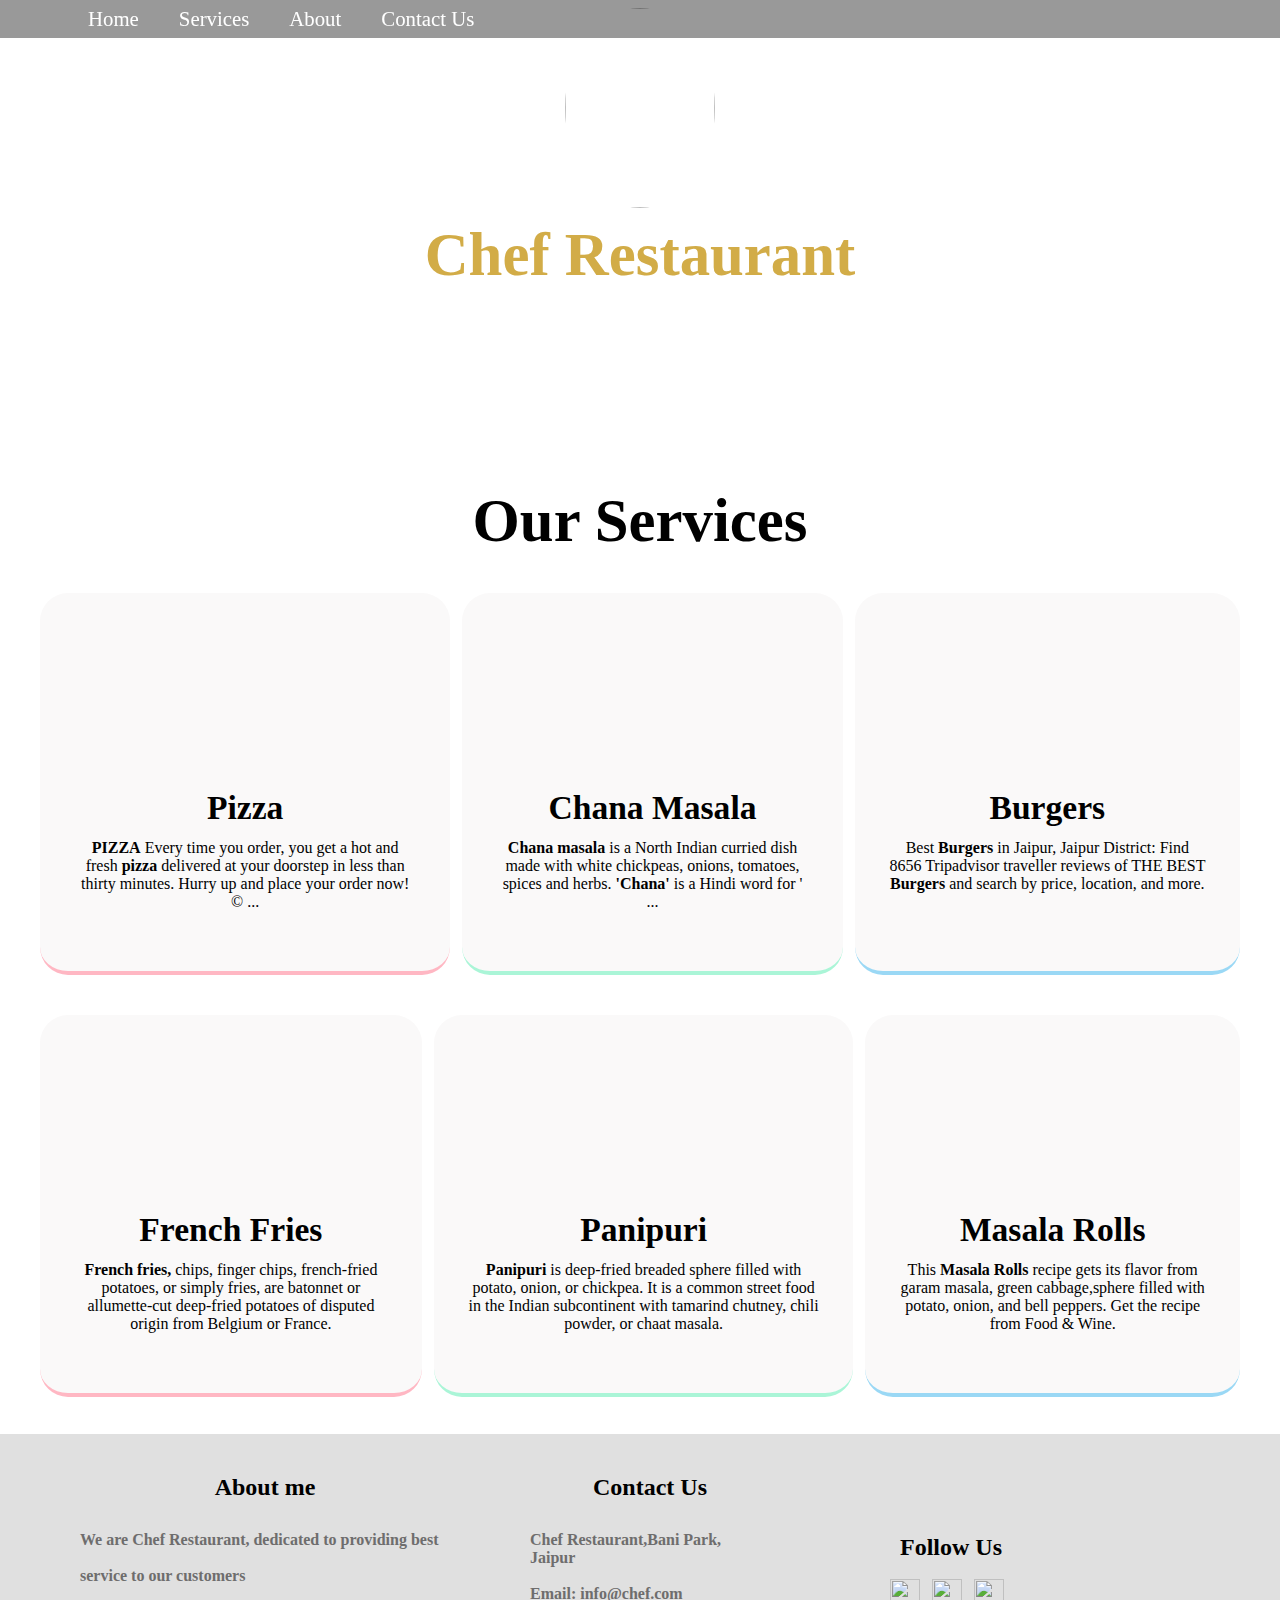
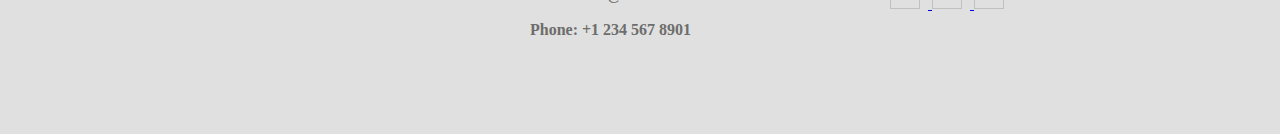
==== index.html @ b622eca0 "Restaurant website" ====
<!DOCTYPE html>
<html lang="en">

<head>
    <meta charset="UTF-8">
    <meta name="viewport" content="width=device-width, initial-scale=1.0">
    <title>Project-2</title>
    <link rel="stylesheet" href="index.css">
    <link rel="stylesheet" media="screen and (max-width: 1170px)" href="phone.css">
</head>

<body>
    <nav class="navbar">
        <div id="logo">
            <img src="https://th.bing.com/th/id/OIP.P1Xz5hyiFwK5Bt90eq-L9gHaHa?pid=ImgDet&w=183&h=183&c=7" alt="">
        </div>

        <ul>
            <li class="item"><a href="#home">Home</a></li>
            <li class="item"><a href="#services">Services</a></li>
            <li class="item"><a href="#contact">About</a></li>
            <li class="item"><a href="#contact">Contact Us</a></li>

        </ul>
    </nav>
    <sectipon class="home">
        <img src="https://th.bing.com/th/id/OIP.P1Xz5hyiFwK5Bt90eq-L9gHaHa?pid=ImgDet&w=183&h=183&c=7" alt="">
        <h1 class="h-primary-1">Chef Restaurant</h1>
        <p>We are Chef Restaurant, dedicated to providing best</p>
        <p>service to our customers </p>
        <button class="button">Order Now</button>
    </sectipon>

    <section class="services-container">
        <h1 class="h-primary center">Our Services</h1>

        <div id="services">
            <div class="box" id="box1">
                <a href="menu1.html" style="text-decoration: none;">
                <img src="https://cdn.pixabay.com/photo/2020/05/17/04/22/pizza-5179939_640.jpg" alt="">
                <h2 class="h-secondary center"> Pizza</h2>
                <p class="center"> <b> PIZZA</b> Every time you order, you get a hot and fresh <b>pizza</b> delivered at
                     your doorstep in less than thirty minutes.
                       Hurry up and place your order now! © ...</p></a>
            </div>
            <div class="box" id="box2">
                <a href="menu2.html"style="text-decoration: none;">
                <img src="https://cdn.pixabay.com/photo/2022/06/27/05/36/biryani-7286734_1280.jpg" alt="">
                <h2 class="h-secondary center">Chana Masala </h2>
                <p class="center"> <b>Chana masala</b> is a North Indian curried dish made 
                    with white chickpeas, onions, tomatoes, spices and herbs. <b>'Chana'</b>  is a Hindi word for ' ...</p>
                </a>
            </div>


            <div class="box" id="box3">
                <a href="menu3.html"style="text-decoration: none;">
                <img src="https://cdn.pixabay.com/photo/2020/03/21/11/17/burger-4953465_640.jpg" alt="">
                <h2 class="h-secondary center">Burgers</h2>
                <p class="center">
                    Best <b>Burgers</b> in Jaipur, Jaipur District: Find 8656 Tripadvisor traveller
                         reviews of THE BEST <b> Burgers</b> and search by price, location, and more.
                    </p>
                </a>
            </div>

        </div>
    </section>
    <section class="services-container">

        <div id="services">
            <div class="box" id="box1">
                <a href="menu4.html"style="text-decoration: none;">
                <img src="https://cdn.pixabay.com/photo/2019/07/29/05/52/burger-4369973_640.jpg" alt="">
                <h2 class="h-secondary center">French Fries</h2>
                <p class="center"> <b>French fries,</b> chips, finger chips, french-fried potatoes, or simply fries, are batonnet or
                     allumette-cut deep-fried potatoes of disputed origin from Belgium or France.</p>
                    </a>
            </div>
            <div class="box" id="box2">
                <a href="menu5.html"style="text-decoration: none;">
                <img src="https://cdn.pixabay.com/photo/2021/01/06/14/01/pani-puri-5894482_1280.jpg" alt="">
                <h2 class="h-secondary center">Panipuri</h2>
                <p class="center"><b>Panipuri</b> is deep-fried breaded sphere filled with potato, onion, or chickpea.
                     It is a common street food
                     in the Indian subcontinent with
                      tamarind chutney, chili powder, or chaat masala.</p>
                    </a>
            </div>


            <div class="box" id="box3">
                <a href="menu6.html"style="text-decoration: none;">
                <img src="https://cdn.pixabay.com/photo/2017/11/13/03/56/grilled-pineapple-pork-burrito-2944562_640.jpg" alt="">
                <h2 class="h-secondary center">Masala Rolls</h2>
                <p class="center">This <b>Masala Rolls</b>  recipe gets its flavor
                     from garam masala, green cabbage,sphere filled with potato, onion,
                      and bell peppers. Get the recipe from Food & Wine.</p>
                    </a>
            </div>

        </div>
    </section>
    <footer id="contact">
        <div class="contact">
            <div class="big-box-1">
                <h2>About me</h2>
                <h4>We are Chef Restaurant, dedicated to providing best</h4>
                <br>
                <h4>service to our customers</h4>
            </div>
            <div class="big-box-2">
                <h2>Contact Us</h2>
                <h4>Chef Restaurant,Bani Park, Jaipur</h4><br>
                <h4> Email: info@chef.com</h4><br>
                <h4>Phone: +1 234 567 8901</h4>
            </div>
            <div class="big-box-3">
                <h2>Follow Us</h2><br>
                <a href="https://www.facebook.com/">
                    <img src="https://th.bing.com/th/id/OIP.N3qQYyy1CYKzpKRpUzGI3AHaHa?w=181&h=181&c=7&r=0&o=5&pid=1.7"
                        alt="">
                </a>
                <a href="https://www.instagram.com/">
                    <img src="https://th.bing.com/th?id=OIP.BQmI9ut8EFqzQwDz23hjmwHaHa&w=250&h=250&c=8&rs=1&qlt=90&o=6&pid=3.1&rm=2"
                        alt="">
                </a>
                <a href="https://twitter.com/">
                    <img src="https://th.bing.com/th/id/R.3968bb615bd426d012affa7cc43a6131?rik=4lDA8AYDLq6IDA&riu=http%3a%2f%2fcdn.onlinewebfonts.com%2fsvg%2fimg_416151.png&ehk=fuEgMo3pf9%2bwwPlSUYAc%2fMZ7pVw%2byaEUNDAKgmDqiso%3d&risl=&pid=ImgRaw&r=0"
                        alt="">
                </a>
            </div>
        </div>
    </footer>
</body>

</html>
---- index.css ----
* {
  margin: 0;
  padding: 0;
}

:root {
  --navbar-height: 59px;
}
html{
  scroll-behavior: smooth;
}

.navbar {
  display: flex;
  align-items: center;
  position: absolute;
  top: 0px;
  position: sticky;
}

#logo {
  margin: 10px 34px;
}

#logo img {
  height: 60px;
  border-radius: 50px;
}

.navbar ul {
  display: flex;
}

.navbar::before {
  content: "";
  background-color: black;
  position: absolute;
  top: 0px;
  left: 0px;
  height: 100%;
  width: 100%;
  z-index: -1;
  opacity: 0.4;
}

.navbar ul li {
  list-style: none;
  font-size: 1.3rem;
}

.navbar ul li a {
  display: block;
  padding: 3px 20px;
  border-radius: 20px;
  text-decoration: none;
  color: white;
}

.navbar ul li a:hover {
  background-color: white;
  color: black;
}

.home {
  display: flex;
  flex-direction: column;
  padding: 3px 200px;
  height: 360px;
  align-items: center;
  justify-content: center;
}

.home::before {
  content: "";
  background: url('https://images.pexels.com/photos/3850838/pexels-photo-3850838.jpeg?auto=compress&cs=tinysrgb&w=600') no-repeat center/cover;
  position: absolute;
  top: 0px;
  left: 0px;
  height: 80%;
  width: 100%;
  z-index: -1;
  opacity: 0.89;
}
.home img{
  border-radius: 100%;
  height: 200px;
  width: 150px;
}

.home h1 {
  color: #D2AC47;
  text-align: center;

}

.home p {
  color:white;
  text-align: center;
  font-size: 1.5rem;
}

.h-primary-1 {
  font-size: 3.8rem;
  padding: 12px;
  text-align: center;
}
.h-primary{
  font-size: 3.8rem;
  margin-top: 82px;
  text-align: center;
}

.h-secondary {
  font-size: 2.8rem;
  padding: 12px;
  font-size: 2.1rem;
}

.button {
  border: 2px solid white;
  padding: 6px 20px;
  background: none;
  color: white;
  margin: 20px;
  cursor: pointer;
  font-size: 20px;
  border-radius: 15px;
}

.button:hover {
  color: white;
  border: 2px solid black;
  box-shadow: 0px 0px 20px 8px black;
}

#services {
  margin: 34px;
  display: flex;
}
.box p {
  text-decoration: none;
  color: black;

}
.box h2{
  color: black;
}
#services #box1 {
  border-bottom: 4px solid #FFB7C3;
}

#services #box2 {
  border-bottom: 4px solid#aaf5d7;
}

#services #box3 {
  border-bottom: 4px solid rgb(154, 216, 245);
  ;
}

#services #box1:hover {
  background-color: #FFB7C3;
  color: white;
}  

#services #box2:hover {
  background-color: #a8f7d7;
  color: white;
}

#services #box3:hover {
  background-color: rgb(154, 216, 245);
  color: white;
}

#services .box {
  padding: 34px;
  margin: 3px 6px;
  border-radius: 28px;
  background-color: rgb(250, 249, 249);
  height: 310px;
  width: auto;
  color: black;

}

#services .box img {
  height: 150px;
  margin: auto;
  display: block;
}

.center {
  text-align: center;
}

.box img {
  border-radius: 30%;
}
.contact{
  height: 300px;
  width: 100%;
  display: flex;
  background-color: rgb(224, 224, 224);
}
.big-box-1 h2{
  margin-bottom: 30px;
  text-align: center;

}
.big-box-1 h4{
  color: rgb(110, 109, 109);
}
.big-box-1{
  width:370px ;
  height: 200px;
  align-items: center;
  justify-content: center;
  margin: 40px 0 0 80px;
}
.big-box-2 h2{
  margin-bottom: 30px;
  text-align: center;
}
.big-box-2{
  width:240px ;
  height: 200px;
  margin: 40px 120px 0 80px;
}
.big-box-2 h4{
  color: rgb(110, 109, 109);
}
.big-box-3 h2{
 margin: 100px 0 0 0;
  text-align: center;
}
.big-box-3 img{
  height: 30px;
  width: 30px;
  margin: 0  8px 0 0px;
}
---- phone.css ----
.navbar{
    flex-direction: column;
}
.navbar ul li a{
font-size: 1rem;
padding: 0px 7px;
}
.home{
    height: 395px;
    padding: 40px 68px;
}
.home p{
    font-size: 13px;
}
.h-primary-1{
    font-size: 26px;
    margin-top: 0px;
}
.button{
    font-size: 13px;
    padding: 4px 8px;
}
.home::before{
    height: 480px;
}
#services{
    flex-direction: column;
}
#services .box{
    padding: 14px;
    margin: 3px 0px;
    margin-bottom: 20px;
}
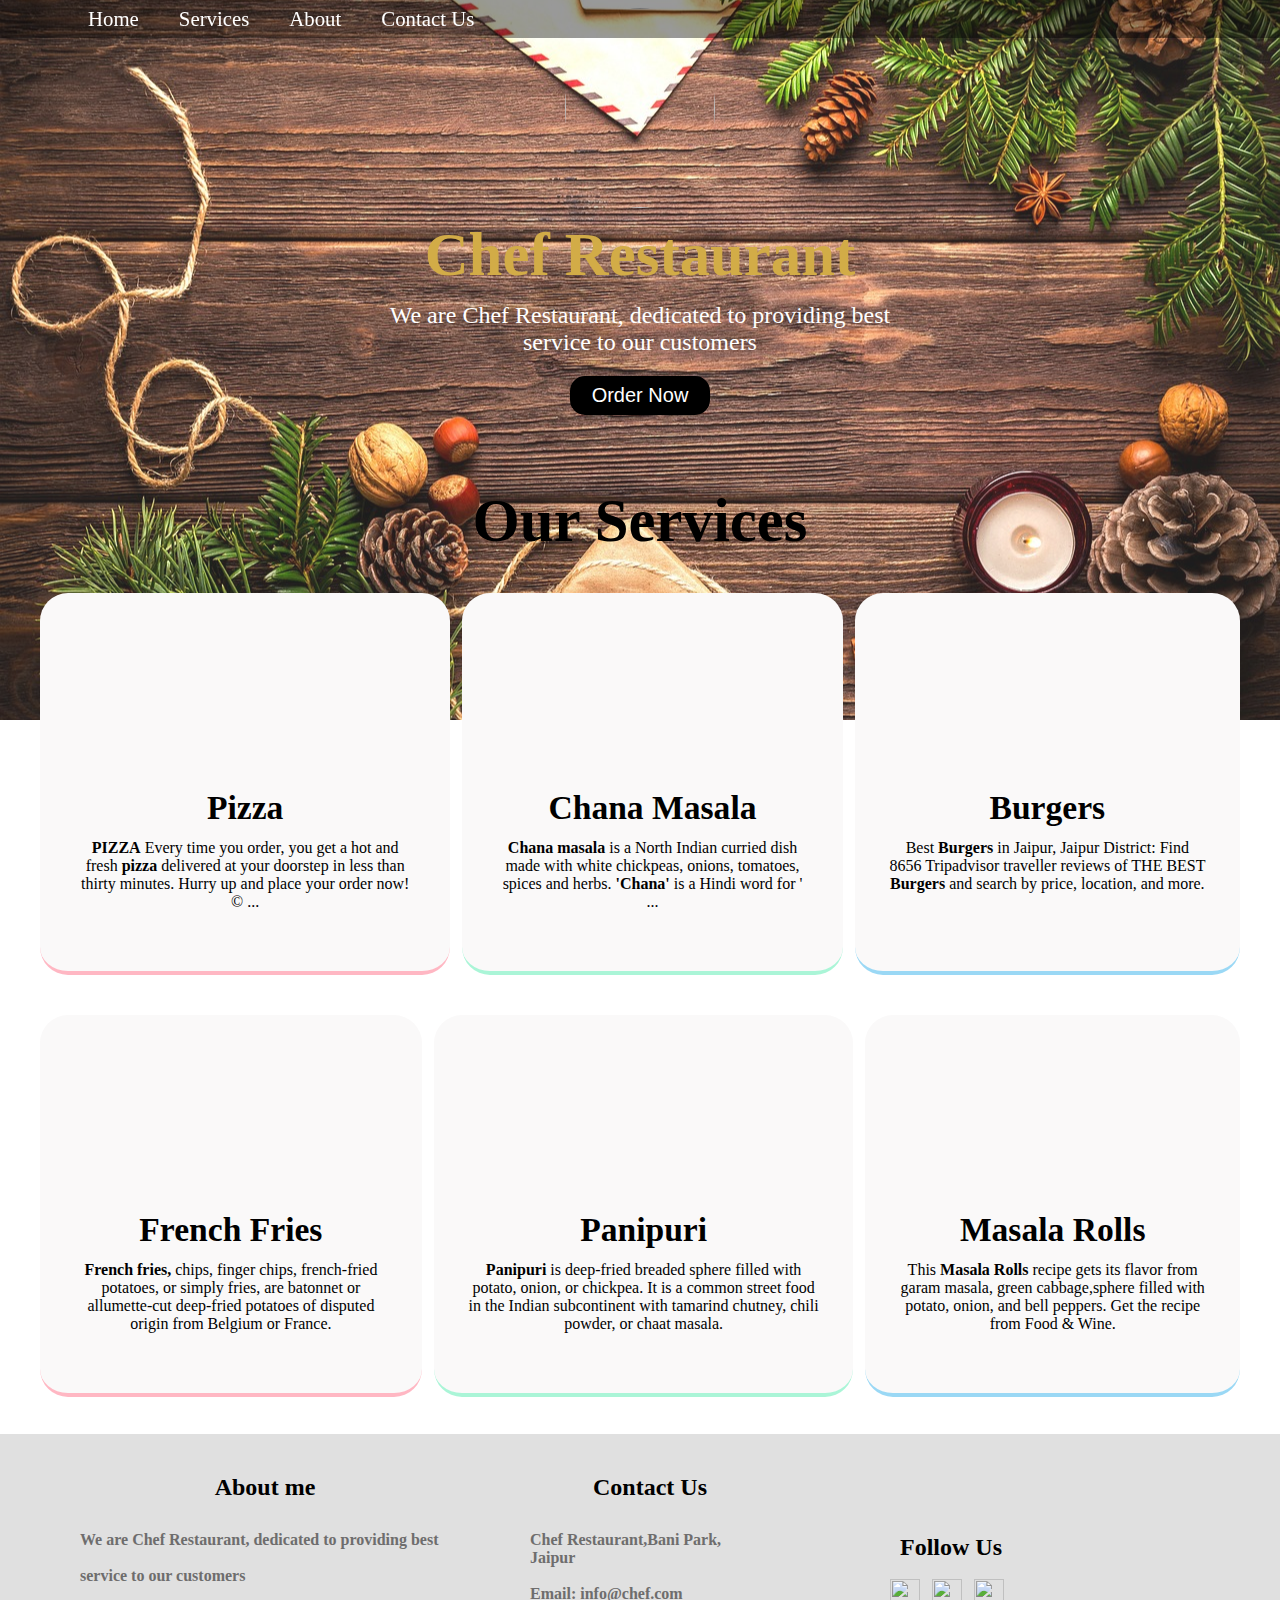
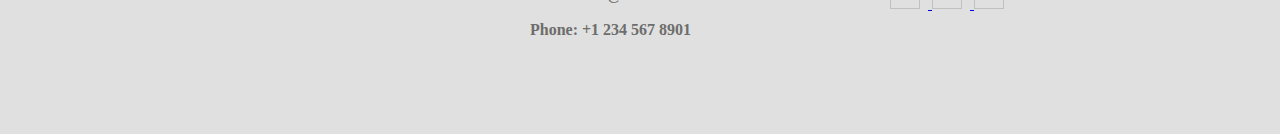
==== commit 20afa622: "login" ====
--- a/index.html
+++ b/index.html
@@ -10,6 +10,7 @@
 </head>
 
 <body>
+
     <nav class="navbar">
         <div id="logo">
             <img src="https://th.bing.com/th/id/OIP.P1Xz5hyiFwK5Bt90eq-L9gHaHa?pid=ImgDet&w=183&h=183&c=7" alt="">
@@ -37,29 +38,32 @@
         <div id="services">
             <div class="box" id="box1">
                 <a href="menu1.html" style="text-decoration: none;">
-                <img src="https://cdn.pixabay.com/photo/2020/05/17/04/22/pizza-5179939_640.jpg" alt="">
-                <h2 class="h-secondary center"> Pizza</h2>
-                <p class="center"> <b> PIZZA</b> Every time you order, you get a hot and fresh <b>pizza</b> delivered at
-                     your doorstep in less than thirty minutes.
-                       Hurry up and place your order now! © ...</p></a>
+                    <img src="https://cdn.pixabay.com/photo/2020/05/17/04/22/pizza-5179939_640.jpg" alt="">
+                    <h2 class="h-secondary center"> Pizza</h2>
+                    <p class="center"> <b> PIZZA</b> Every time you order, you get a hot and fresh <b>pizza</b>
+                        delivered at
+                        your doorstep in less than thirty minutes.
+                        Hurry up and place your order now! © ...</p>
+                </a>
             </div>
             <div class="box" id="box2">
-                <a href="menu2.html"style="text-decoration: none;">
-                <img src="https://cdn.pixabay.com/photo/2022/06/27/05/36/biryani-7286734_1280.jpg" alt="">
-                <h2 class="h-secondary center">Chana Masala </h2>
-                <p class="center"> <b>Chana masala</b> is a North Indian curried dish made 
-                    with white chickpeas, onions, tomatoes, spices and herbs. <b>'Chana'</b>  is a Hindi word for ' ...</p>
+                <a href="menu2.html" style="text-decoration: none;">
+                    <img src="https://cdn.pixabay.com/photo/2022/06/27/05/36/biryani-7286734_1280.jpg" alt="">
+                    <h2 class="h-secondary center">Chana Masala </h2>
+                    <p class="center"> <b>Chana masala</b> is a North Indian curried dish made
+                        with white chickpeas, onions, tomatoes, spices and herbs. <b>'Chana'</b> is a Hindi word for '
+                        ...</p>
                 </a>
             </div>
 
 
             <div class="box" id="box3">
-                <a href="menu3.html"style="text-decoration: none;">
-                <img src="https://cdn.pixabay.com/photo/2020/03/21/11/17/burger-4953465_640.jpg" alt="">
-                <h2 class="h-secondary center">Burgers</h2>
-                <p class="center">
-                    Best <b>Burgers</b> in Jaipur, Jaipur District: Find 8656 Tripadvisor traveller
-                         reviews of THE BEST <b> Burgers</b> and search by price, location, and more.
+                <a href="menu3.html" style="text-decoration: none;">
+                    <img src="https://cdn.pixabay.com/photo/2020/03/21/11/17/burger-4953465_640.jpg" alt="">
+                    <h2 class="h-secondary center">Burgers</h2>
+                    <p class="center">
+                        Best <b>Burgers</b> in Jaipur, Jaipur District: Find 8656 Tripadvisor traveller
+                        reviews of THE BEST <b> Burgers</b> and search by price, location, and more.
                     </p>
                 </a>
             </div>
@@ -70,33 +74,36 @@
 
         <div id="services">
             <div class="box" id="box1">
-                <a href="menu4.html"style="text-decoration: none;">
-                <img src="https://cdn.pixabay.com/photo/2019/07/29/05/52/burger-4369973_640.jpg" alt="">
-                <h2 class="h-secondary center">French Fries</h2>
-                <p class="center"> <b>French fries,</b> chips, finger chips, french-fried potatoes, or simply fries, are batonnet or
-                     allumette-cut deep-fried potatoes of disputed origin from Belgium or France.</p>
-                    </a>
+                <a href="menu4.html" style="text-decoration: none;">
+                    <img src="https://cdn.pixabay.com/photo/2019/07/29/05/52/burger-4369973_640.jpg" alt="">
+                    <h2 class="h-secondary center">French Fries</h2>
+                    <p class="center"> <b>French fries,</b> chips, finger chips, french-fried potatoes, or simply fries,
+                        are batonnet or
+                        allumette-cut deep-fried potatoes of disputed origin from Belgium or France.</p>
+                </a>
             </div>
             <div class="box" id="box2">
-                <a href="menu5.html"style="text-decoration: none;">
-                <img src="https://cdn.pixabay.com/photo/2021/01/06/14/01/pani-puri-5894482_1280.jpg" alt="">
-                <h2 class="h-secondary center">Panipuri</h2>
-                <p class="center"><b>Panipuri</b> is deep-fried breaded sphere filled with potato, onion, or chickpea.
-                     It is a common street food
-                     in the Indian subcontinent with
-                      tamarind chutney, chili powder, or chaat masala.</p>
-                    </a>
+                <a href="menu5.html" style="text-decoration: none;">
+                    <img src="https://cdn.pixabay.com/photo/2021/01/06/14/01/pani-puri-5894482_1280.jpg" alt="">
+                    <h2 class="h-secondary center">Panipuri</h2>
+                    <p class="center"><b>Panipuri</b> is deep-fried breaded sphere filled with potato, onion, or
+                        chickpea.
+                        It is a common street food
+                        in the Indian subcontinent with
+                        tamarind chutney, chili powder, or chaat masala.</p>
+                </a>
             </div>
 
 
             <div class="box" id="box3">
-                <a href="menu6.html"style="text-decoration: none;">
-                <img src="https://cdn.pixabay.com/photo/2017/11/13/03/56/grilled-pineapple-pork-burrito-2944562_640.jpg" alt="">
-                <h2 class="h-secondary center">Masala Rolls</h2>
-                <p class="center">This <b>Masala Rolls</b>  recipe gets its flavor
-                     from garam masala, green cabbage,sphere filled with potato, onion,
-                      and bell peppers. Get the recipe from Food & Wine.</p>
-                    </a>
+                <a href="menu6.html" style="text-decoration: none;">
+                    <img src="https://cdn.pixabay.com/photo/2017/11/13/03/56/grilled-pineapple-pork-burrito-2944562_640.jpg"
+                        alt="">
+                    <h2 class="h-secondary center">Masala Rolls</h2>
+                    <p class="center">This <b>Masala Rolls</b> recipe gets its flavor
+                        from garam masala, green cabbage,sphere filled with potato, onion,
+                        and bell peppers. Get the recipe from Food & Wine.</p>
+                </a>
             </div>
 
         </div>
--- a/index.css
+++ b/index.css
@@ -6,7 +6,8 @@
 :root {
   --navbar-height: 59px;
 }
-html{
+
+html {
   scroll-behavior: smooth;
 }
 
@@ -72,7 +73,7 @@
 
 .home::before {
   content: "";
-  background: url('https://images.pexels.com/photos/3850838/pexels-photo-3850838.jpeg?auto=compress&cs=tinysrgb&w=600') no-repeat center/cover;
+  background: url('img2.jpg') no-repeat center/cover;
   position: absolute;
   top: 0px;
   left: 0px;
@@ -81,7 +82,8 @@
   z-index: -1;
   opacity: 0.89;
 }
-.home img{
+
+.home img {
   border-radius: 100%;
   height: 200px;
   width: 150px;
@@ -89,12 +91,13 @@
 
 .home h1 {
   color: #D2AC47;
-  text-align: center;
+  /* text-align: center; */
+  /* margin-left: 200px; */
 
 }
 
 .home p {
-  color:white;
+  color: white;
   text-align: center;
   font-size: 1.5rem;
 }
@@ -104,7 +107,8 @@
   padding: 12px;
   text-align: center;
 }
-.h-primary{
+
+.h-primary {
   font-size: 3.8rem;
   margin-top: 82px;
   text-align: center;
@@ -117,9 +121,9 @@
 }
 
 .button {
-  border: 2px solid white;
+  border: 2px solid black;
   padding: 6px 20px;
-  background: none;
+  background: black;
   color: white;
   margin: 20px;
   cursor: pointer;
@@ -128,23 +132,27 @@
 }
 
 .button:hover {
-  color: white;
+  color: black;
   border: 2px solid black;
   box-shadow: 0px 0px 20px 8px black;
+  background: none;
 }
 
 #services {
   margin: 34px;
   display: flex;
 }
+
 .box p {
   text-decoration: none;
   color: black;
 
 }
-.box h2{
-  color: black;
-}
+
+.box h2 {
+  color: black;
+}
+
 #services #box1 {
   border-bottom: 4px solid #FFB7C3;
 }
@@ -161,7 +169,7 @@
 #services #box1:hover {
   background-color: #FFB7C3;
   color: white;
-}  
+}
 
 #services #box2:hover {
   background-color: #a8f7d7;
@@ -197,45 +205,54 @@
 .box img {
   border-radius: 30%;
 }
-.contact{
+
+.contact {
   height: 300px;
   width: 100%;
   display: flex;
   background-color: rgb(224, 224, 224);
 }
-.big-box-1 h2{
+
+.big-box-1 h2 {
   margin-bottom: 30px;
   text-align: center;
 
 }
-.big-box-1 h4{
+
+.big-box-1 h4 {
   color: rgb(110, 109, 109);
 }
-.big-box-1{
-  width:370px ;
+
+.big-box-1 {
+  width: 370px;
   height: 200px;
   align-items: center;
   justify-content: center;
   margin: 40px 0 0 80px;
 }
-.big-box-2 h2{
+
+.big-box-2 h2 {
   margin-bottom: 30px;
   text-align: center;
 }
-.big-box-2{
-  width:240px ;
+
+.big-box-2 {
+  width: 240px;
   height: 200px;
   margin: 40px 120px 0 80px;
 }
-.big-box-2 h4{
+
+.big-box-2 h4 {
   color: rgb(110, 109, 109);
 }
-.big-box-3 h2{
- margin: 100px 0 0 0;
-  text-align: center;
-}
-.big-box-3 img{
+
+.big-box-3 h2 {
+  margin: 100px 0 0 0;
+  text-align: center;
+}
+
+.big-box-3 img {
   height: 30px;
   width: 30px;
-  margin: 0  8px 0 0px;
+  margin: 0 8px 0 0px;
 }--- a/phone.css
+++ b/phone.css
@@ -1,32 +1,40 @@
-.navbar{
+.navbar {
     flex-direction: column;
 }
-.navbar ul li a{
-font-size: 1rem;
-padding: 0px 7px;
+
+.navbar ul li a {
+    font-size: 1rem;
+    padding: 0px 7px;
 }
-.home{
+
+.home {
     height: 395px;
     padding: 40px 68px;
 }
-.home p{
+
+.home p {
     font-size: 13px;
 }
-.h-primary-1{
+
+.h-primary-1 {
     font-size: 26px;
     margin-top: 0px;
 }
-.button{
+
+.button {
     font-size: 13px;
     padding: 4px 8px;
 }
-.home::before{
+
+.home::before {
     height: 480px;
 }
-#services{
+
+#services {
     flex-direction: column;
 }
-#services .box{
+
+#services .box {
     padding: 14px;
     margin: 3px 0px;
     margin-bottom: 20px;
